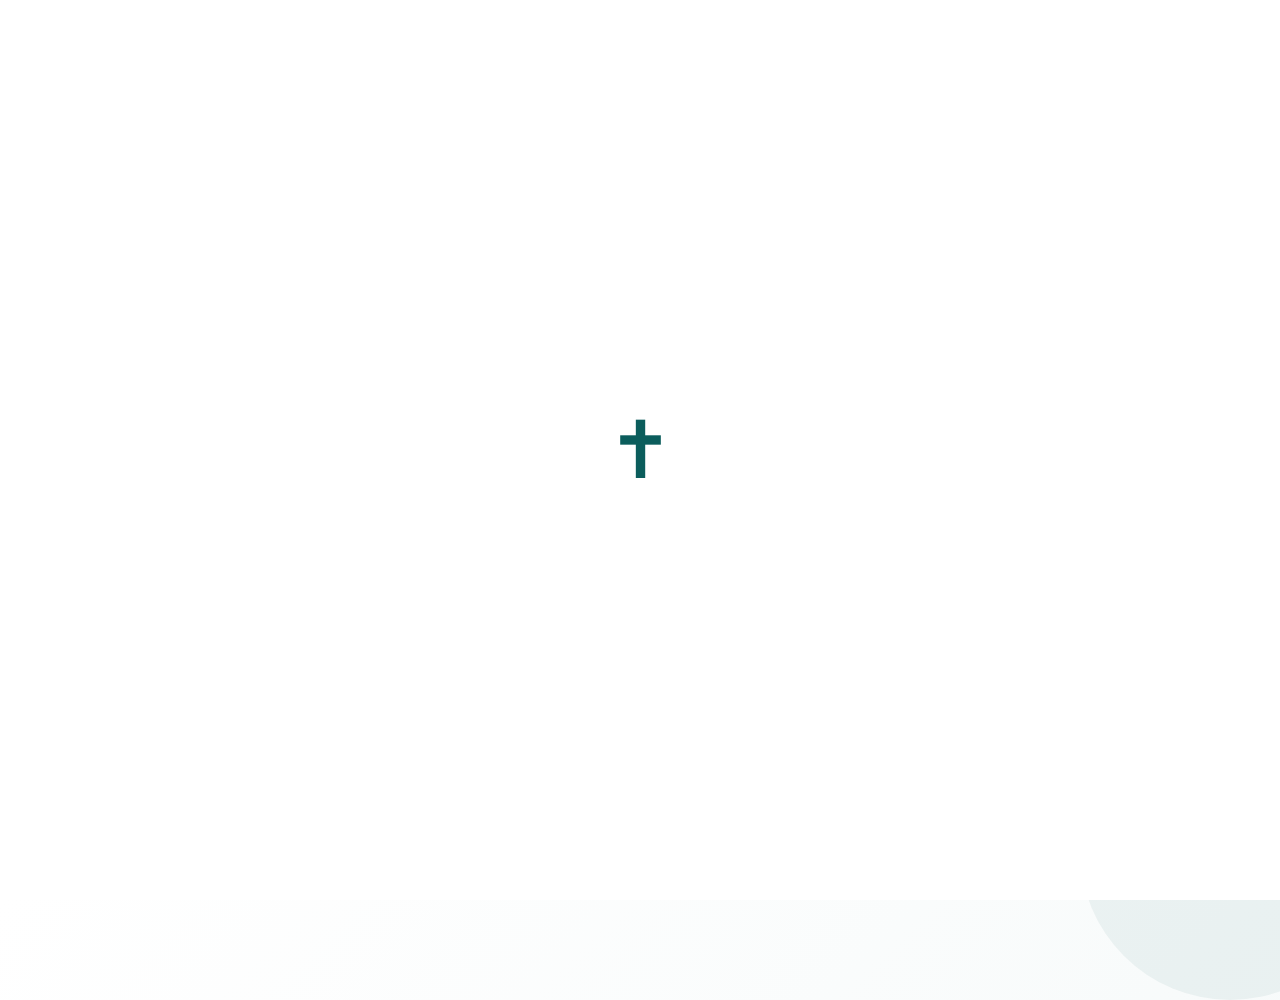
==== index.html @ b7aff6b6 "Create index.html" ====
<!DOCTYPE html>
<html lang="en">
<head>
<meta charset="UTF-8">
<meta name="viewport" content="width=device-width, initial-scale=1.0">

<title>Alpha Omega Ministries | Coming Soon</title>

<link href="https://fonts.googleapis.com/css2?family=Figtree:wght@300;400;500;600;700;800&display=swap" rel="stylesheet">

<style>

:root{
    --primary:#0b5d5c;
    --secondary:#12726f;
    --bg:#f8fafc;
    --text:#374151;
}

*{
    margin:0;
    padding:0;
    box-sizing:border-box;
}

body{
    font-family:'Figtree',sans-serif;
    background:linear-gradient(135deg,#ffffff,#f3f8f8);
    min-height:100vh;
    overflow:hidden;
}

/* PRELOADER */

#preloader{
    position:fixed;
    inset:0;
    background:white;
    display:flex;
    justify-content:center;
    align-items:center;
    z-index:99999;
    transition:opacity 1.2s ease, visibility 1.2s ease;
}

#preloader.fade-out{
    opacity:0;
    visibility:hidden;
}

.cross-loader{
    font-size:5rem;
    color:var(--primary);
    animation:glowPulse 2s ease-in-out infinite;
}

@keyframes glowPulse{

    0%{
        opacity:.4;
        transform:scale(.95);
    }

    50%{
        opacity:1;
        transform:scale(1.08);
        text-shadow:
        0 0 15px rgba(11,93,92,.3),
        0 0 30px rgba(11,93,92,.2),
        0 0 60px rgba(11,93,92,.15);
    }

    100%{
        opacity:.4;
        transform:scale(.95);
    }
}

/* BACKGROUND */

.bg-circle{
    position:absolute;
    border-radius:50%;
    background:rgba(11,93,92,.06);
    animation:float 10s ease-in-out infinite;
}

.circle1{
    width:350px;
    height:350px;
    top:-120px;
    left:-120px;
}

.circle2{
    width:300px;
    height:300px;
    bottom:-100px;
    right:-100px;
    animation-delay:2s;
}

@keyframes float{
    50%{
        transform:translateY(-25px);
    }
}

/* CONTENT */

.container{
    min-height:100vh;
    display:flex;
    justify-content:center;
    align-items:center;
    padding:30px;
}

.card{
    max-width:850px;
    width:100%;
    background:rgba(255,255,255,.85);
    backdrop-filter:blur(10px);
    border-radius:28px;
    padding:60px 40px;
    text-align:center;
    box-shadow:0 20px 60px rgba(0,0,0,.08);
    animation:fadeUp 1.4s ease;
}

.logo-symbol{
    font-size:4rem;
    color:var(--primary);
    margin-bottom:20px;
}

h1{
    color:var(--primary);
    font-size:3rem;
    font-weight:800;
    margin-bottom:12px;
}

.subtitle{
    font-size:1.25rem;
    color:#6b7280;
    margin-bottom:25px;
}

.message{
    color:var(--text);
    line-height:1.9;
    max-width:650px;
    margin:auto;
    margin-bottom:40px;
}

.quote-box{
    background:linear-gradient(135deg,var(--primary),var(--secondary));
    color:white;
    border-radius:20px;
    padding:28px;
}

.quote{
    font-size:1.15rem;
    font-style:italic;
    line-height:1.8;
}

.reference{
    display:block;
    margin-top:15px;
    font-weight:700;
    letter-spacing:.5px;
}

.footer{
    margin-top:30px;
    color:#6b7280;
    font-size:.95rem;
}

@keyframes fadeUp{
    from{
        opacity:0;
        transform:translateY(40px);
    }

    to{
        opacity:1;
        transform:translateY(0);
    }
}

@media(max-width:768px){

    h1{
        font-size:2.2rem;
    }

    .card{
        padding:40px 25px;
    }

    .quote{
        font-size:1rem;
    }

    .cross-loader{
        font-size:4rem;
    }
}

</style>
</head>

<body>

<div id="preloader">
    <div class="cross-loader">✝</div>
</div>

<div class="bg-circle circle1"></div>
<div class="bg-circle circle2"></div>

<div class="container">

    <div class="card">

        <div class="logo-symbol">Α Ω</div>

        <h1>Alpha Omega Ministries</h1>

        <div class="subtitle">
            Our Website Is Coming Soon
        </div>

        <p class="message">
            We are prayerfully preparing a new online experience.
            Soon you'll be able to access ministry resources,
            messages, events, and opportunities to grow together
            in faith and fellowship.
        </p>

        <div class="quote-box">

            <div class="quote">
                “I am the Alpha and the Omega,
                the Beginning and the End,
                the First and the Last.”
            </div>

            <span class="reference">
                Revelation 22:13
            </span>

        </div>

        <div class="footer">
            © Alpha Omega Ministries • All Rights Reserved
        </div>

    </div>

</div>

<script>

window.addEventListener("load", () => {

    const loader = document.getElementById("preloader");

    setTimeout(() => {

        loader.classList.add("fade-out");

        setTimeout(() => {
            loader.remove();
        },1200);

    },1800);

});

</script>

</body>
</html>
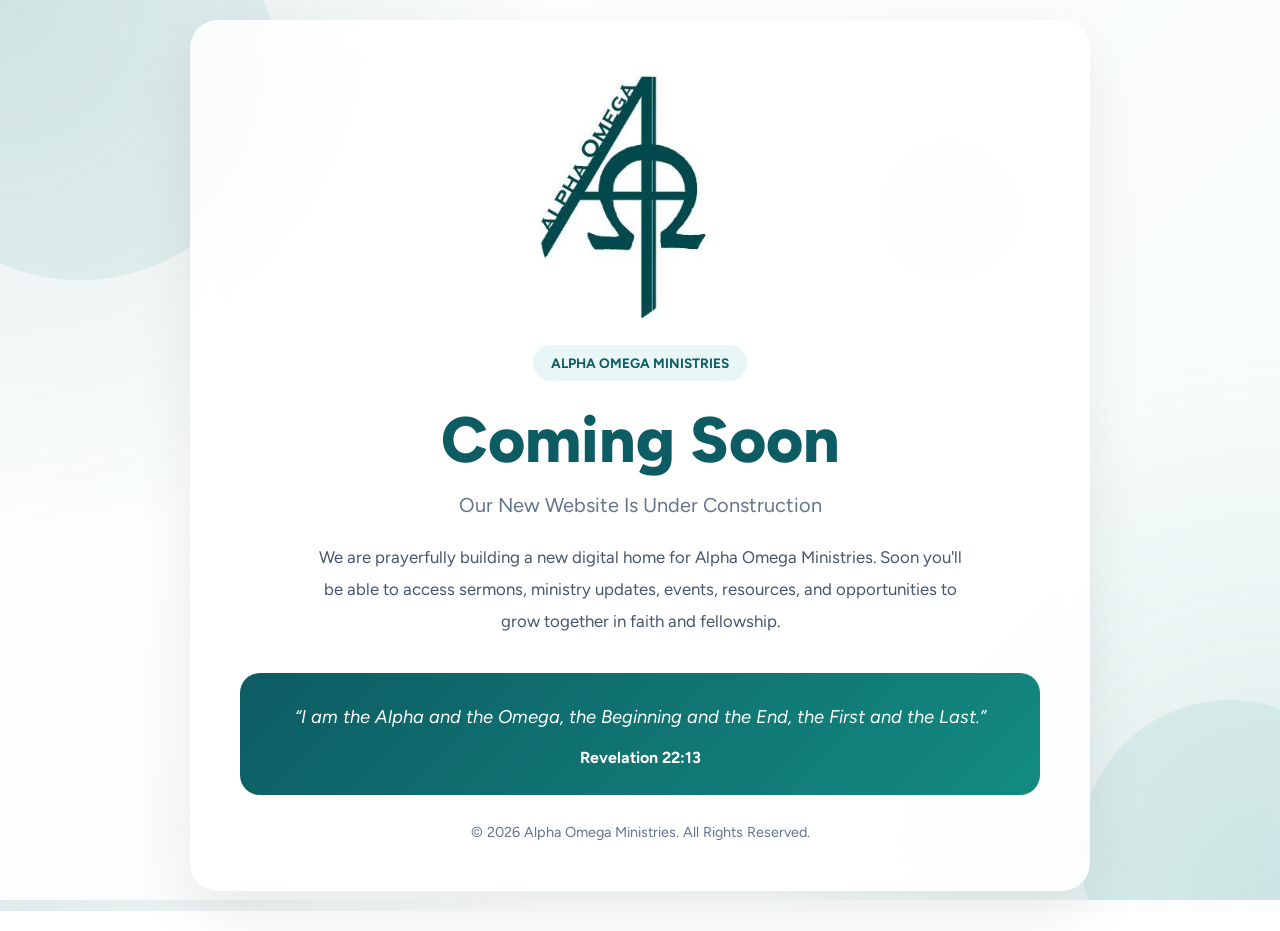
==== commit af8627b8: "Revise index.html for coming soon page Updated styling and content for the coming soon page, includi" ====
--- a/index.html
+++ b/index.html
@@ -1,289 +1,346 @@
 <!DOCTYPE html>
 <html lang="en">
 <head>
+
 <meta charset="UTF-8">
 <meta name="viewport" content="width=device-width, initial-scale=1.0">
 
 <title>Alpha Omega Ministries | Coming Soon</title>
 
+<!-- SEO -->
+<meta name="description" content="Alpha Omega Ministries - Our website is coming soon.">
+
+<!-- Open Graph -->
+<meta property="og:type" content="website">
+<meta property="og:title" content="Alpha Omega Ministries">
+<meta property="og:description" content="Our website is coming soon. Stay connected with Alpha Omega Ministries.">
+<meta property="og:url" content="YOUR_GITHUB_PAGES_URL">
+<meta property="og:image" content="YOUR_GITHUB_PAGES_URL/logo.jpg">
+
+<!-- Twitter / X -->
+<meta name="twitter:card" content="summary_large_image">
+<meta name="twitter:title" content="Alpha Omega Ministries">
+<meta name="twitter:description" content="Our website is coming soon.">
+<meta name="twitter:image" content="YOUR_GITHUB_PAGES_URL/logo.jpg">
+
+<meta name="theme-color" content="#0d5c63">
+
+<link rel="icon" href="logo.jpg">
+<link rel="apple-touch-icon" href="logo.jpg">
+
 <link href="https://fonts.googleapis.com/css2?family=Figtree:wght@300;400;500;600;700;800&display=swap" rel="stylesheet">
 
 <style>
 
+*{
+margin:0;
+padding:0;
+box-sizing:border-box;
+}
+
 :root{
-    --primary:#0b5d5c;
-    --secondary:#12726f;
-    --bg:#f8fafc;
-    --text:#374151;
-}
-
-*{
-    margin:0;
-    padding:0;
-    box-sizing:border-box;
-}
-
+--primary:#0d5c63;
+--secondary:#138b81;
+--text:#475569;
+}
+
+html,
 body{
-    font-family:'Figtree',sans-serif;
-    background:linear-gradient(135deg,#ffffff,#f3f8f8);
-    min-height:100vh;
-    overflow:hidden;
+height:100%;
+}
+
+body{
+font-family:'Figtree',sans-serif;
+overflow:hidden;
+background:
+radial-gradient(circle at top left,#0d5c6320,transparent 35%),
+radial-gradient(circle at bottom right,#138b8120,transparent 35%),
+linear-gradient(135deg,#ffffff,#f7fbfb);
 }
 
 /* PRELOADER */
 
 #preloader{
-    position:fixed;
-    inset:0;
-    background:white;
-    display:flex;
-    justify-content:center;
-    align-items:center;
-    z-index:99999;
-    transition:opacity 1.2s ease, visibility 1.2s ease;
-}
-
-#preloader.fade-out{
-    opacity:0;
-    visibility:hidden;
-}
-
-.cross-loader{
-    font-size:5rem;
-    color:var(--primary);
-    animation:glowPulse 2s ease-in-out infinite;
-}
-
-@keyframes glowPulse{
-
-    0%{
-        opacity:.4;
-        transform:scale(.95);
-    }
-
-    50%{
-        opacity:1;
-        transform:scale(1.08);
-        text-shadow:
-        0 0 15px rgba(11,93,92,.3),
-        0 0 30px rgba(11,93,92,.2),
-        0 0 60px rgba(11,93,92,.15);
-    }
-
-    100%{
-        opacity:.4;
-        transform:scale(.95);
-    }
+position:fixed;
+inset:0;
+background:#fff;
+display:flex;
+justify-content:center;
+align-items:center;
+z-index:99999;
+transition:all 1s ease;
+}
+
+#preloader.hide{
+opacity:0;
+visibility:hidden;
+}
+
+.loader{
+width:90px;
+height:90px;
+border-radius:50%;
+border:3px solid rgba(13,92,99,.12);
+border-top-color:var(--primary);
+animation:spin 1s linear infinite;
+position:relative;
+}
+
+.loader::after{
+content:"✝";
+position:absolute;
+inset:0;
+display:flex;
+align-items:center;
+justify-content:center;
+font-size:2rem;
+color:var(--primary);
+}
+
+@keyframes spin{
+to{
+transform:rotate(360deg);
+}
 }
 
 /* BACKGROUND */
 
-.bg-circle{
-    position:absolute;
-    border-radius:50%;
-    background:rgba(11,93,92,.06);
-    animation:float 10s ease-in-out infinite;
-}
-
-.circle1{
-    width:350px;
-    height:350px;
-    top:-120px;
-    left:-120px;
-}
-
-.circle2{
-    width:300px;
-    height:300px;
-    bottom:-100px;
-    right:-100px;
-    animation-delay:2s;
+.bg{
+position:fixed;
+inset:0;
+overflow:hidden;
+z-index:-1;
+}
+
+.circle{
+position:absolute;
+border-radius:50%;
+background:rgba(19,139,129,.08);
+animation:float 10s ease-in-out infinite;
+}
+
+.circle:nth-child(1){
+width:400px;
+height:400px;
+left:-120px;
+top:-120px;
+}
+
+.circle:nth-child(2){
+width:300px;
+height:300px;
+right:-100px;
+bottom:-100px;
+animation-delay:2s;
+}
+
+.circle:nth-child(3){
+width:150px;
+height:150px;
+top:15%;
+right:20%;
+animation-delay:4s;
 }
 
 @keyframes float{
-    50%{
-        transform:translateY(-25px);
-    }
-}
-
-/* CONTENT */
-
-.container{
-    min-height:100vh;
-    display:flex;
-    justify-content:center;
-    align-items:center;
-    padding:30px;
+50%{
+transform:translateY(-30px);
+}
+}
+
+/* MAIN */
+
+.wrapper{
+min-height:100vh;
+display:flex;
+justify-content:center;
+align-items:center;
+padding:20px;
 }
 
 .card{
-    max-width:850px;
-    width:100%;
-    background:rgba(255,255,255,.85);
-    backdrop-filter:blur(10px);
-    border-radius:28px;
-    padding:60px 40px;
-    text-align:center;
-    box-shadow:0 20px 60px rgba(0,0,0,.08);
-    animation:fadeUp 1.4s ease;
-}
-
-.logo-symbol{
-    font-size:4rem;
-    color:var(--primary);
-    margin-bottom:20px;
+width:100%;
+max-width:900px;
+background:rgba(255,255,255,.88);
+backdrop-filter:blur(15px);
+padding:50px;
+border-radius:28px;
+text-align:center;
+box-shadow:0 20px 60px rgba(0,0,0,.08);
+animation:fadeUp 1.3s ease;
+}
+
+.logo{
+width:min(250px,75vw);
+height:auto;
+display:block;
+margin:auto;
+margin-bottom:25px;
+}
+
+.badge{
+display:inline-block;
+padding:10px 18px;
+border-radius:999px;
+background:#e8f7f5;
+color:var(--primary);
+font-weight:700;
+font-size:.85rem;
+margin-bottom:20px;
 }
 
 h1{
-    color:var(--primary);
-    font-size:3rem;
-    font-weight:800;
-    margin-bottom:12px;
+font-size:clamp(2rem,6vw,4rem);
+font-weight:800;
+color:var(--primary);
+margin-bottom:15px;
 }
 
 .subtitle{
-    font-size:1.25rem;
-    color:#6b7280;
-    margin-bottom:25px;
+font-size:clamp(1rem,2vw,1.25rem);
+color:#64748b;
+margin-bottom:25px;
 }
 
 .message{
-    color:var(--text);
-    line-height:1.9;
-    max-width:650px;
-    margin:auto;
-    margin-bottom:40px;
+max-width:650px;
+margin:auto;
+line-height:1.9;
+color:var(--text);
+font-size:1.05rem;
 }
 
 .quote-box{
-    background:linear-gradient(135deg,var(--primary),var(--secondary));
-    color:white;
-    border-radius:20px;
-    padding:28px;
+margin-top:35px;
+padding:28px;
+border-radius:20px;
+background:linear-gradient(135deg,var(--primary),var(--secondary));
+color:white;
 }
 
 .quote{
-    font-size:1.15rem;
-    font-style:italic;
-    line-height:1.8;
+font-size:1.15rem;
+font-style:italic;
+line-height:1.8;
 }
 
 .reference{
-    display:block;
-    margin-top:15px;
-    font-weight:700;
-    letter-spacing:.5px;
+display:block;
+margin-top:14px;
+font-weight:700;
 }
 
 .footer{
-    margin-top:30px;
-    color:#6b7280;
-    font-size:.95rem;
+margin-top:28px;
+font-size:.9rem;
+color:#64748b;
 }
 
 @keyframes fadeUp{
-    from{
-        opacity:0;
-        transform:translateY(40px);
-    }
-
-    to{
-        opacity:1;
-        transform:translateY(0);
-    }
+from{
+opacity:0;
+transform:translateY(40px);
+}
+to{
+opacity:1;
+transform:translateY(0);
+}
 }
 
 @media(max-width:768px){
 
-    h1{
-        font-size:2.2rem;
-    }
-
-    .card{
-        padding:40px 25px;
-    }
-
-    .quote{
-        font-size:1rem;
-    }
-
-    .cross-loader{
-        font-size:4rem;
-    }
+body{
+overflow:auto;
+}
+
+.card{
+padding:35px 22px;
+}
+
+.message{
+font-size:.95rem;
+}
+
+.quote{
+font-size:1rem;
+}
+
 }
 
 </style>
 </head>
-
 <body>
 
 <div id="preloader">
-    <div class="cross-loader">✝</div>
-</div>
-
-<div class="bg-circle circle1"></div>
-<div class="bg-circle circle2"></div>
-
-<div class="container">
-
-    <div class="card">
-
-        <div class="logo-symbol">Α Ω</div>
-
-        <h1>Alpha Omega Ministries</h1>
-
-        <div class="subtitle">
-            Our Website Is Coming Soon
-        </div>
-
-        <p class="message">
-            We are prayerfully preparing a new online experience.
-            Soon you'll be able to access ministry resources,
-            messages, events, and opportunities to grow together
-            in faith and fellowship.
-        </p>
-
-        <div class="quote-box">
-
-            <div class="quote">
-                “I am the Alpha and the Omega,
-                the Beginning and the End,
-                the First and the Last.”
-            </div>
-
-            <span class="reference">
-                Revelation 22:13
-            </span>
-
-        </div>
-
-        <div class="footer">
-            © Alpha Omega Ministries • All Rights Reserved
-        </div>
-
-    </div>
+<div class="loader"></div>
+</div>
+
+<div class="bg">
+<div class="circle"></div>
+<div class="circle"></div>
+<div class="circle"></div>
+</div>
+
+<div class="wrapper">
+
+<div class="card">
+
+<img src="logo.jpg" alt="Alpha Omega Ministries" class="logo">
+
+<div class="badge">
+ALPHA OMEGA MINISTRIES
+</div>
+
+<h1>Coming Soon</h1>
+
+<div class="subtitle">
+Our New Website Is Under Construction
+</div>
+
+<p class="message">
+We are prayerfully building a new digital home for Alpha Omega Ministries.
+Soon you'll be able to access sermons, ministry updates, events, resources,
+and opportunities to grow together in faith and fellowship.
+</p>
+
+<div class="quote-box">
+
+<div class="quote">
+“I am the Alpha and the Omega,
+the Beginning and the End,
+the First and the Last.”
+</div>
+
+<span class="reference">
+Revelation 22:13
+</span>
+
+</div>
+
+<div class="footer">
+© 2026 Alpha Omega Ministries. All Rights Reserved.
+</div>
+
+</div>
 
 </div>
 
 <script>
 
-window.addEventListener("load", () => {
-
-    const loader = document.getElementById("preloader");
-
-    setTimeout(() => {
-
-        loader.classList.add("fade-out");
-
-        setTimeout(() => {
-            loader.remove();
-        },1200);
-
-    },1800);
+window.addEventListener('load',()=>{
+
+setTimeout(()=>{
+
+document
+.getElementById('preloader')
+.classList
+.add('hide');
+
+},1200);
 
 });
 
 </script>
 
 </body>
-</html>+</html>
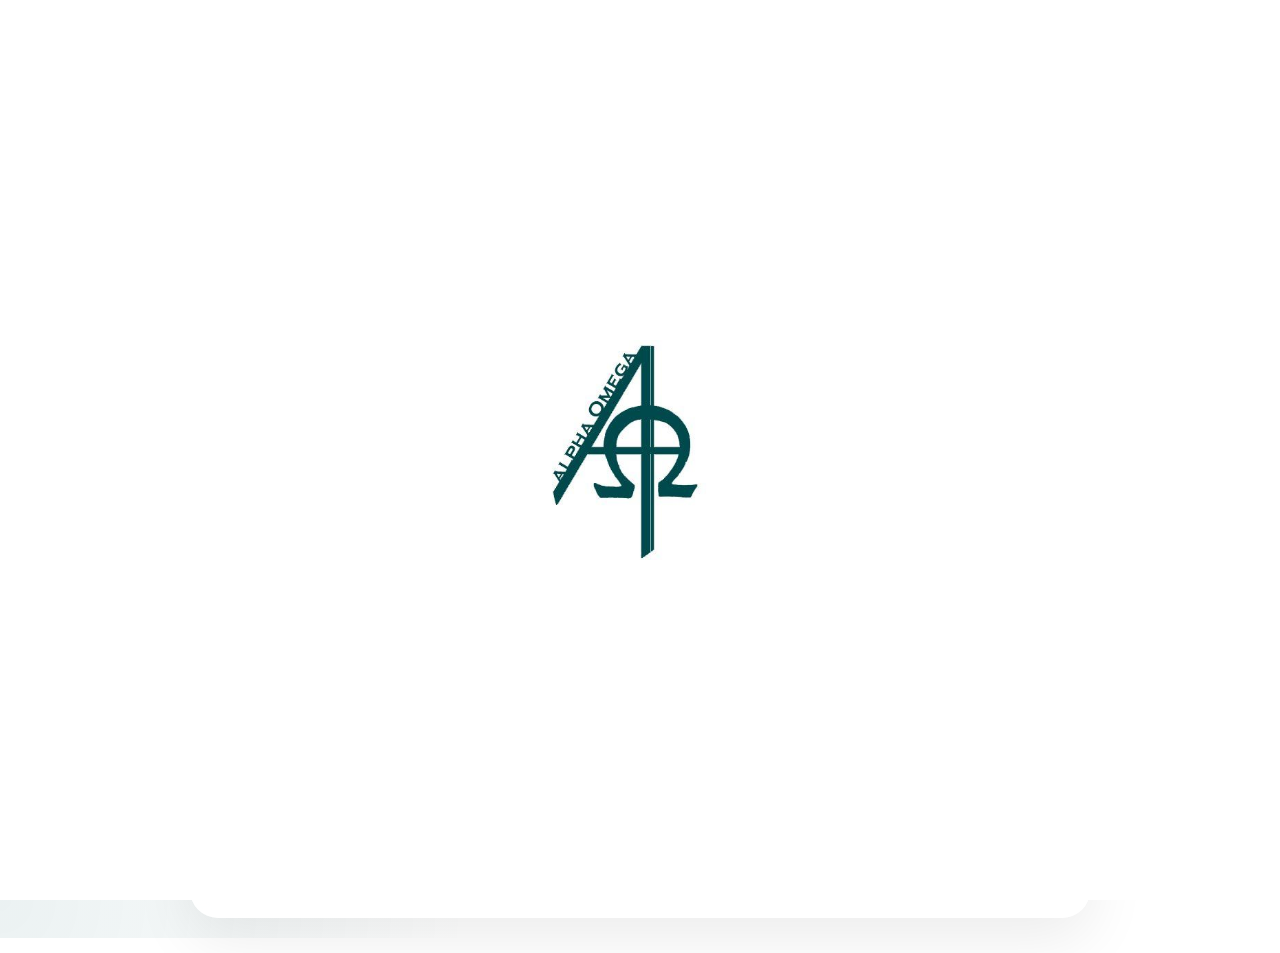
==== commit ae3ae386: "Update index.html" ====
--- a/index.html
+++ b/index.html
@@ -1,7 +1,6 @@
 <!DOCTYPE html>
 <html lang="en">
 <head>
-
 <meta charset="UTF-8">
 <meta name="viewport" content="width=device-width, initial-scale=1.0">
 
@@ -14,14 +13,14 @@
 <meta property="og:type" content="website">
 <meta property="og:title" content="Alpha Omega Ministries">
 <meta property="og:description" content="Our website is coming soon. Stay connected with Alpha Omega Ministries.">
-<meta property="og:url" content="YOUR_GITHUB_PAGES_URL">
-<meta property="og:image" content="YOUR_GITHUB_PAGES_URL/logo.jpg">
+<meta property="og:url" content="https://suryarajamandapalli.github.io/Alpha-Omega-Ministries/">
+<meta property="og:image" content="https://suryarajamandapalli.github.io/Alpha-Omega-Ministries/logo.jpg">
 
 <!-- Twitter / X -->
 <meta name="twitter:card" content="summary_large_image">
 <meta name="twitter:title" content="Alpha Omega Ministries">
 <meta name="twitter:description" content="Our website is coming soon.">
-<meta name="twitter:image" content="YOUR_GITHUB_PAGES_URL/logo.jpg">
+<meta name="twitter:image" content="https://suryarajamandapalli.github.io/Alpha-Omega-Ministries/logo.jpg">
 
 <meta name="theme-color" content="#0d5c63">
 
@@ -40,22 +39,22 @@
 
 :root{
 --primary:#0d5c63;
---secondary:#138b81;
+--secondary:#11877d;
 --text:#475569;
 }
 
-html,
-body{
+html{
 height:100%;
 }
 
 body{
 font-family:'Figtree',sans-serif;
-overflow:hidden;
+min-height:100vh;
 background:
-radial-gradient(circle at top left,#0d5c6320,transparent 35%),
-radial-gradient(circle at bottom right,#138b8120,transparent 35%),
-linear-gradient(135deg,#ffffff,#f7fbfb);
+radial-gradient(circle at top left,#0d5c6315,transparent 30%),
+radial-gradient(circle at bottom right,#11877d15,transparent 30%),
+#ffffff;
+color:var(--text);
 }
 
 /* PRELOADER */
@@ -63,47 +62,44 @@
 #preloader{
 position:fixed;
 inset:0;
-background:#fff;
+background:#ffffff;
 display:flex;
 justify-content:center;
 align-items:center;
 z-index:99999;
-transition:all 1s ease;
+transition:opacity 1s ease;
 }
 
 #preloader.hide{
 opacity:0;
-visibility:hidden;
-}
-
-.loader{
-width:90px;
-height:90px;
-border-radius:50%;
-border:3px solid rgba(13,92,99,.12);
-border-top-color:var(--primary);
-animation:spin 1s linear infinite;
-position:relative;
-}
-
-.loader::after{
-content:"✝";
-position:absolute;
-inset:0;
-display:flex;
-align-items:center;
-justify-content:center;
-font-size:2rem;
-color:var(--primary);
-}
-
-@keyframes spin{
-to{
-transform:rotate(360deg);
-}
-}
-
-/* BACKGROUND */
+pointer-events:none;
+}
+
+.preloader-logo{
+width:min(220px,60vw);
+animation:logoFade 2s ease-in-out infinite;
+}
+
+@keyframes logoFade{
+
+0%{
+opacity:0;
+transform:scale(.96);
+}
+
+50%{
+opacity:1;
+transform:scale(1);
+}
+
+100%{
+opacity:0;
+transform:scale(1.04);
+}
+
+}
+
+/* BACKGROUND FLOATS */
 
 .bg{
 position:fixed;
@@ -115,89 +111,81 @@
 .circle{
 position:absolute;
 border-radius:50%;
-background:rgba(19,139,129,.08);
+background:rgba(17,135,125,.06);
 animation:float 10s ease-in-out infinite;
 }
 
 .circle:nth-child(1){
-width:400px;
-height:400px;
-left:-120px;
-top:-120px;
+width:350px;
+height:350px;
+left:-100px;
+top:-100px;
 }
 
 .circle:nth-child(2){
-width:300px;
-height:300px;
-right:-100px;
-bottom:-100px;
-animation-delay:2s;
-}
-
-.circle:nth-child(3){
-width:150px;
-height:150px;
-top:15%;
-right:20%;
-animation-delay:4s;
+width:280px;
+height:280px;
+right:-80px;
+bottom:-80px;
+animation-delay:3s;
 }
 
 @keyframes float{
+
 50%{
-transform:translateY(-30px);
-}
-}
-
-/* MAIN */
+transform:translateY(-25px);
+}
+
+}
+
+/* CONTENT */
 
 .wrapper{
 min-height:100vh;
 display:flex;
+align-items:center;
 justify-content:center;
-align-items:center;
 padding:20px;
 }
 
 .card{
 width:100%;
 max-width:900px;
-background:rgba(255,255,255,.88);
-backdrop-filter:blur(15px);
-padding:50px;
+background:rgba(255,255,255,.92);
+backdrop-filter:blur(10px);
 border-radius:28px;
+padding:60px 40px;
 text-align:center;
 box-shadow:0 20px 60px rgba(0,0,0,.08);
-animation:fadeUp 1.3s ease;
+animation:fadeUp 1s ease;
 }
 
 .logo{
-width:min(250px,75vw);
+width:min(280px,75vw);
 height:auto;
-display:block;
-margin:auto;
 margin-bottom:25px;
 }
 
 .badge{
 display:inline-block;
 padding:10px 18px;
+background:#ecf9f7;
 border-radius:999px;
-background:#e8f7f5;
-color:var(--primary);
 font-weight:700;
 font-size:.85rem;
+color:var(--primary);
 margin-bottom:20px;
 }
 
 h1{
-font-size:clamp(2rem,6vw,4rem);
+font-size:clamp(2.2rem,6vw,4rem);
 font-weight:800;
 color:var(--primary);
-margin-bottom:15px;
+margin-bottom:12px;
 }
 
 .subtitle{
-font-size:clamp(1rem,2vw,1.25rem);
+font-size:clamp(1rem,2vw,1.2rem);
 color:#64748b;
 margin-bottom:25px;
 }
@@ -206,13 +194,12 @@
 max-width:650px;
 margin:auto;
 line-height:1.9;
-color:var(--text);
 font-size:1.05rem;
 }
 
 .quote-box{
 margin-top:35px;
-padding:28px;
+padding:30px;
 border-radius:20px;
 background:linear-gradient(135deg,var(--primary),var(--secondary));
 color:white;
@@ -220,8 +207,8 @@
 
 .quote{
 font-size:1.15rem;
+line-height:1.8;
 font-style:italic;
-line-height:1.8;
 }
 
 .reference{
@@ -237,24 +224,24 @@
 }
 
 @keyframes fadeUp{
+
 from{
 opacity:0;
-transform:translateY(40px);
-}
+transform:translateY(35px);
+}
+
 to{
 opacity:1;
 transform:translateY(0);
 }
-}
-
-@media(max-width:768px){
-
-body{
-overflow:auto;
-}
+
+}
+
+@media (max-width:768px){
 
 .card{
 padding:35px 22px;
+border-radius:22px;
 }
 
 .message{
@@ -271,21 +258,23 @@
 </head>
 <body>
 
+<!-- PRELOADER -->
 <div id="preloader">
-<div class="loader"></div>
-</div>
-
+<img src="logo.jpg" alt="Alpha Omega Ministries" class="preloader-logo">
+</div>
+
+<!-- BACKGROUND -->
 <div class="bg">
 <div class="circle"></div>
 <div class="circle"></div>
-<div class="circle"></div>
-</div>
-
+</div>
+
+<!-- MAIN -->
 <div class="wrapper">
 
 <div class="card">
 
-<img src="logo.jpg" alt="Alpha Omega Ministries" class="logo">
+<img src="logo.jpg" alt="Alpha Omega Ministries Logo" class="logo">
 
 <div class="badge">
 ALPHA OMEGA MINISTRIES
@@ -298,16 +287,16 @@
 </div>
 
 <p class="message">
-We are prayerfully building a new digital home for Alpha Omega Ministries.
-Soon you'll be able to access sermons, ministry updates, events, resources,
-and opportunities to grow together in faith and fellowship.
+We are prayerfully preparing a beautiful online experience.
+Soon you'll be able to access sermons, ministry resources,
+events, updates, and opportunities to grow together in faith
+and fellowship.
 </p>
 
 <div class="quote-box">
 
 <div class="quote">
-“I am the Alpha and the Omega,
-the Beginning and the End,
+“I am the Alpha and the Omega, the Beginning and the End,
 the First and the Last.”
 </div>
 
@@ -327,16 +316,19 @@
 
 <script>
 
-window.addEventListener('load',()=>{
+window.addEventListener("load",()=>{
+
+const loader=document.getElementById("preloader");
 
 setTimeout(()=>{
 
-document
-.getElementById('preloader')
-.classList
-.add('hide');
-
-},1200);
+loader.classList.add("hide");
+
+setTimeout(()=>{
+loader.remove();
+},1000);
+
+},1500);
 
 });
 
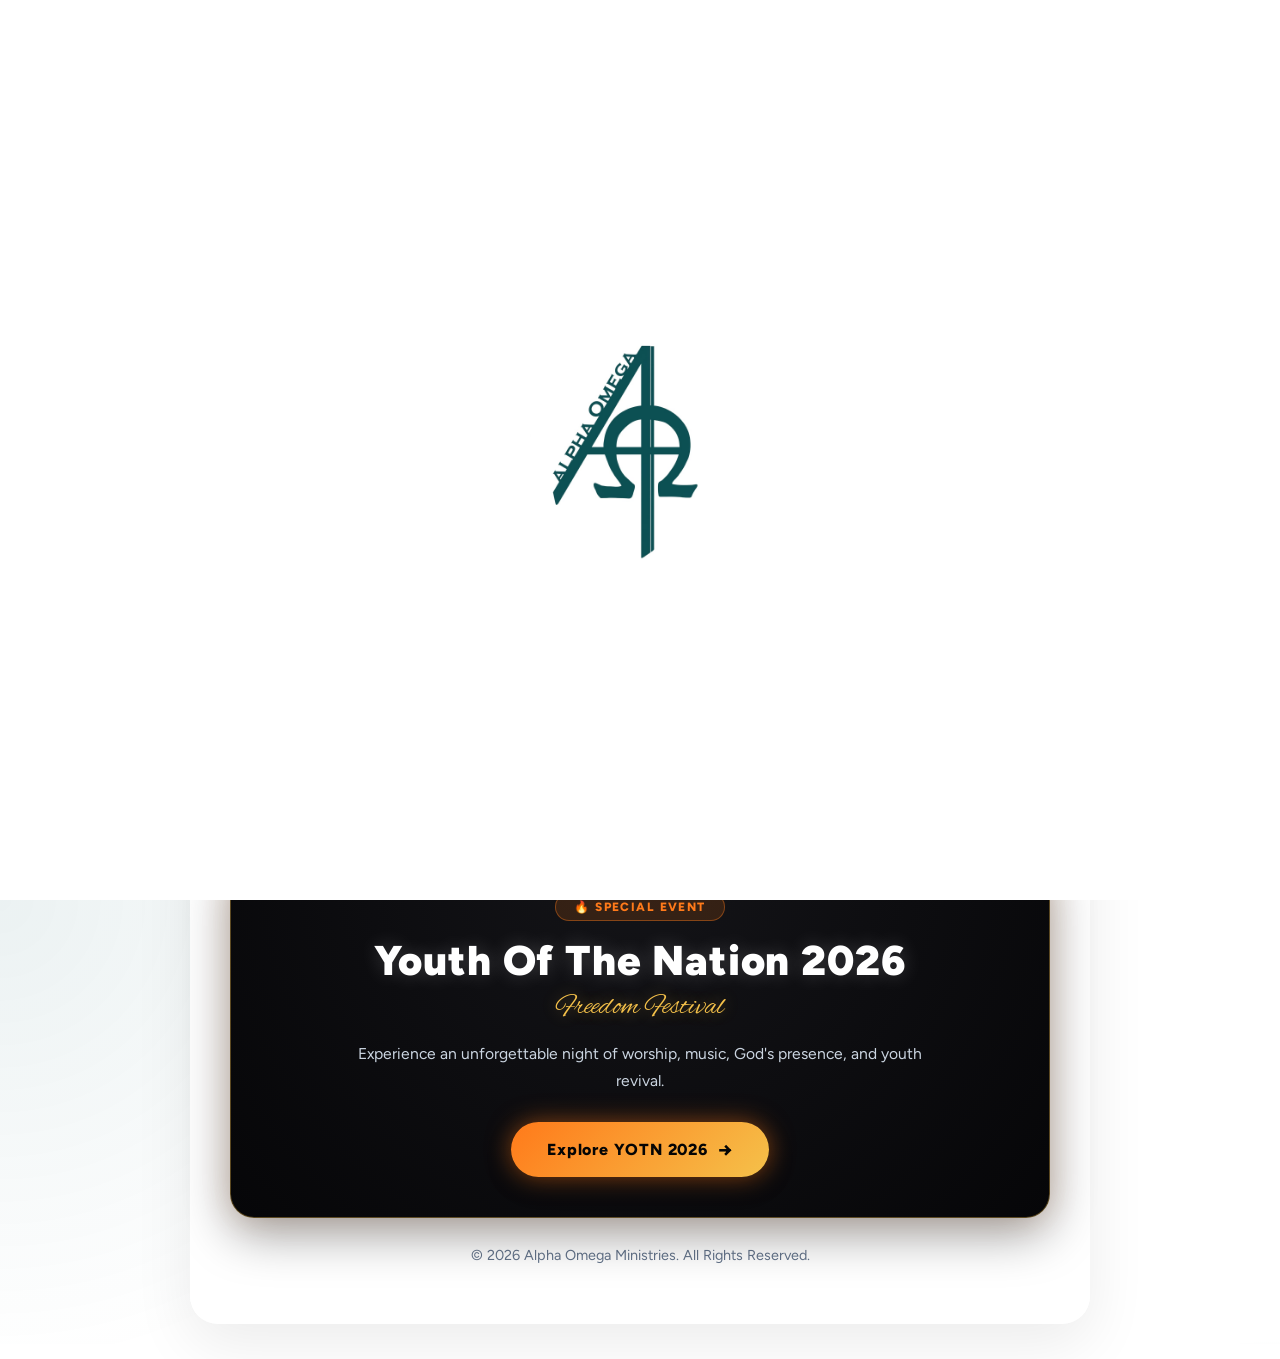
==== commit bcdc8e63: "Add Youth Of The Nation 2026 microsite under /YOTN2026 and homepage event CTA" ====
--- a/index.html
+++ b/index.html
@@ -7,19 +7,19 @@
 <title>Alpha Omega Ministries | Coming Soon</title>
 
 <!-- SEO -->
-<meta name="description" content="Alpha Omega Ministries - Our website is coming soon.">
+<meta name="description" content="Alpha Omega Ministries - Our website is coming soon. Experience Youth Of The Nation 2026 Freedom Festival.">
 
 <!-- Open Graph -->
 <meta property="og:type" content="website">
 <meta property="og:title" content="Alpha Omega Ministries">
-<meta property="og:description" content="Our website is coming soon. Stay connected with Alpha Omega Ministries.">
+<meta property="og:description" content="Our website is coming soon. Stay connected with Alpha Omega Ministries and join Youth Of The Nation 2026.">
 <meta property="og:url" content="https://suryarajamandapalli.github.io/Alpha-Omega-Ministries/">
 <meta property="og:image" content="https://suryarajamandapalli.github.io/Alpha-Omega-Ministries/logo.jpg">
 
 <!-- Twitter / X -->
 <meta name="twitter:card" content="summary_large_image">
 <meta name="twitter:title" content="Alpha Omega Ministries">
-<meta name="twitter:description" content="Our website is coming soon.">
+<meta name="twitter:description" content="Our website is coming soon. Join Youth Of The Nation 2026 Freedom Festival.">
 <meta name="twitter:image" content="https://suryarajamandapalli.github.io/Alpha-Omega-Ministries/logo.jpg">
 
 <meta name="theme-color" content="#0d5c63">
@@ -27,7 +27,7 @@
 <link rel="icon" href="logo.jpg">
 <link rel="apple-touch-icon" href="logo.jpg">
 
-<link href="https://fonts.googleapis.com/css2?family=Figtree:wght@300;400;500;600;700;800&display=swap" rel="stylesheet">
+<link href="https://fonts.googleapis.com/css2?family=Alex+Brush&family=Figtree:wght@300;400;500;600;700;800&display=swap" rel="stylesheet">
 
 <style>
 
@@ -217,6 +217,106 @@
 font-weight:700;
 }
 
+/* YOTN 2026 SPECIAL EVENT CTA STYLES */
+
+.yotn-event-box {
+  margin-top: 40px;
+  padding: 40px 28px;
+  border-radius: 24px;
+  background: radial-gradient(circle at top, #141418 0%, #060608 100%);
+  border: 1px solid rgba(245, 193, 74, 0.35);
+  box-shadow: 0 15px 50px rgba(0,0,0,0.4), 0 0 30px rgba(255, 122, 26, 0.15);
+  position: relative;
+  overflow: hidden;
+  text-align: center;
+  transition: transform 0.4s ease, box-shadow 0.4s ease;
+}
+
+.yotn-event-box:hover {
+  transform: translateY(-4px);
+  box-shadow: 0 22px 60px rgba(0,0,0,0.5), 0 0 40px rgba(255, 122, 26, 0.25);
+}
+
+.yotn-fire-badge {
+  display: inline-flex;
+  align-items: center;
+  gap: 6px;
+  padding: 6px 18px;
+  background: rgba(255, 122, 26, 0.15);
+  border: 1px solid rgba(255, 122, 26, 0.4);
+  border-radius: 999px;
+  font-size: 0.75rem;
+  font-weight: 800;
+  letter-spacing: 0.12em;
+  color: #ff7a1a;
+  text-transform: uppercase;
+  margin-bottom: 14px;
+}
+
+.yotn-title {
+  font-size: clamp(1.8rem, 4vw, 2.6rem);
+  font-weight: 900;
+  color: #ffffff;
+  margin-bottom: 4px;
+  letter-spacing: 0.02em;
+  text-shadow: 0 0 20px rgba(255,255,255,0.2);
+}
+
+.yotn-subtitle {
+  font-size: clamp(1.4rem, 3vw, 1.8rem);
+  font-family: 'Alex Brush', cursive, sans-serif;
+  color: #f5c14a;
+  margin-bottom: 16px;
+  text-shadow: 0 0 15px rgba(245, 193, 74, 0.4);
+}
+
+.yotn-desc {
+  font-size: 0.98rem;
+  color: #cbd5e1;
+  max-width: 580px;
+  margin: 0 auto 28px;
+  line-height: 1.7;
+}
+
+.yotn-btn {
+  display: inline-flex;
+  align-items: center;
+  justify-content: center;
+  gap: 10px;
+  padding: 16px 36px;
+  border-radius: 999px;
+  background: linear-gradient(135deg, #ff7a1a 0%, #f5c14a 100%);
+  color: #050505;
+  font-weight: 800;
+  font-size: 1rem;
+  text-decoration: none;
+  letter-spacing: 0.05em;
+  box-shadow: 0 0 25px rgba(255, 122, 26, 0.5), 0 8px 25px rgba(0,0,0,0.3);
+  transition: all 0.35s cubic-bezier(0.16, 1, 0.3, 1);
+  position: relative;
+  animation: pulseGlow 3s infinite ease-in-out;
+}
+
+.yotn-btn:hover {
+  transform: scale(1.05) translateY(-2px);
+  box-shadow: 0 0 40px rgba(255, 122, 26, 0.8), 0 12px 30px rgba(0,0,0,0.4);
+}
+
+.yotn-btn .yotn-arrow {
+  display: inline-block;
+  font-size: 1.2rem;
+  transition: transform 0.3s ease;
+}
+
+.yotn-btn:hover .yotn-arrow {
+  transform: translateX(6px);
+}
+
+@keyframes pulseGlow {
+  0%, 100% { box-shadow: 0 0 20px rgba(255, 122, 26, 0.4); }
+  50% { box-shadow: 0 0 35px rgba(255, 122, 26, 0.7), 0 0 15px rgba(245, 193, 74, 0.5); }
+}
+
 .footer{
 margin-top:28px;
 font-size:.9rem;
@@ -250,6 +350,10 @@
 
 .quote{
 font-size:1rem;
+}
+
+.yotn-event-box {
+padding: 28px 18px;
 }
 
 }
@@ -306,6 +410,20 @@
 
 </div>
 
+<!-- SPECIAL EVENT CONCERT ANNOUNCEMENT CTA SECTION -->
+<div class="yotn-event-box">
+  <div class="yotn-fire-badge">🔥 SPECIAL EVENT</div>
+  <h2 class="yotn-title">Youth Of The Nation 2026</h2>
+  <div class="yotn-subtitle">Freedom Festival</div>
+  <p class="yotn-desc">
+    Experience an unforgettable night of worship, music, God's presence, and youth revival.
+  </p>
+  <a href="./YOTN2026" class="yotn-btn">
+    <span>Explore YOTN 2026</span>
+    <span class="yotn-arrow">→</span>
+  </a>
+</div>
+
 <div class="footer">
 © 2026 Alpha Omega Ministries. All Rights Reserved.
 </div>
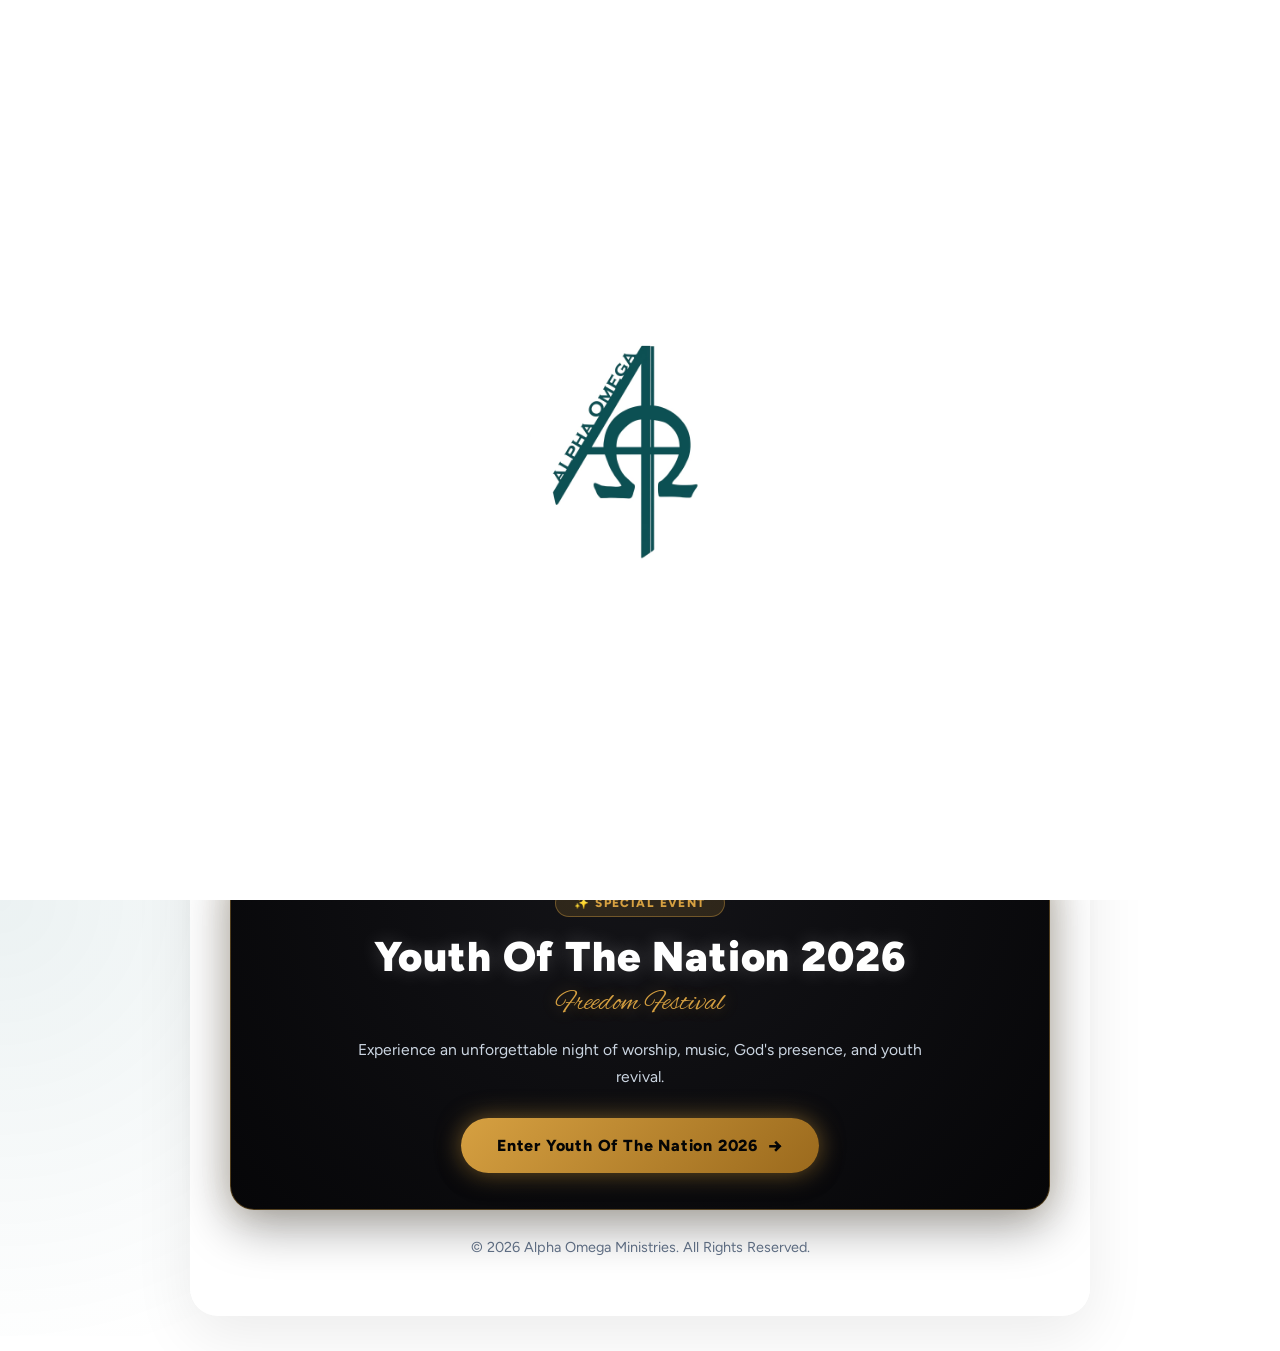
==== commit 922d633c: "Complete reconstruction of YOTN2026 festival microsite and dedicated sub-routes" ====
--- a/index.html
+++ b/index.html
@@ -221,11 +221,11 @@
 
 .yotn-event-box {
   margin-top: 40px;
-  padding: 40px 28px;
+  padding: 36px 28px;
   border-radius: 24px;
   background: radial-gradient(circle at top, #141418 0%, #060608 100%);
-  border: 1px solid rgba(245, 193, 74, 0.35);
-  box-shadow: 0 15px 50px rgba(0,0,0,0.4), 0 0 30px rgba(255, 122, 26, 0.15);
+  border: 1px solid rgba(214, 160, 65, 0.35);
+  box-shadow: 0 15px 50px rgba(0,0,0,0.4), 0 0 30px rgba(214, 160, 65, 0.15);
   position: relative;
   overflow: hidden;
   text-align: center;
@@ -234,7 +234,7 @@
 
 .yotn-event-box:hover {
   transform: translateY(-4px);
-  box-shadow: 0 22px 60px rgba(0,0,0,0.5), 0 0 40px rgba(255, 122, 26, 0.25);
+  box-shadow: 0 22px 60px rgba(0,0,0,0.5), 0 0 40px rgba(214, 160, 65, 0.25);
 }
 
 .yotn-fire-badge {
@@ -242,13 +242,13 @@
   align-items: center;
   gap: 6px;
   padding: 6px 18px;
-  background: rgba(255, 122, 26, 0.15);
-  border: 1px solid rgba(255, 122, 26, 0.4);
+  background: rgba(214, 160, 65, 0.15);
+  border: 1px solid rgba(214, 160, 65, 0.4);
   border-radius: 999px;
   font-size: 0.75rem;
   font-weight: 800;
   letter-spacing: 0.12em;
-  color: #ff7a1a;
+  color: #D6A041;
   text-transform: uppercase;
   margin-bottom: 14px;
 }
@@ -265,9 +265,9 @@
 .yotn-subtitle {
   font-size: clamp(1.4rem, 3vw, 1.8rem);
   font-family: 'Alex Brush', cursive, sans-serif;
-  color: #f5c14a;
+  color: #D6A041;
   margin-bottom: 16px;
-  text-shadow: 0 0 15px rgba(245, 193, 74, 0.4);
+  text-shadow: 0 0 15px rgba(214, 160, 65, 0.4);
 }
 
 .yotn-desc {
@@ -285,21 +285,20 @@
   gap: 10px;
   padding: 16px 36px;
   border-radius: 999px;
-  background: linear-gradient(135deg, #ff7a1a 0%, #f5c14a 100%);
+  background: linear-gradient(135deg, #D6A041 0%, #9B6A1D 100%);
   color: #050505;
   font-weight: 800;
   font-size: 1rem;
   text-decoration: none;
   letter-spacing: 0.05em;
-  box-shadow: 0 0 25px rgba(255, 122, 26, 0.5), 0 8px 25px rgba(0,0,0,0.3);
+  box-shadow: 0 0 25px rgba(214, 160, 65, 0.5), 0 8px 25px rgba(0,0,0,0.3);
   transition: all 0.35s cubic-bezier(0.16, 1, 0.3, 1);
   position: relative;
-  animation: pulseGlow 3s infinite ease-in-out;
 }
 
 .yotn-btn:hover {
   transform: scale(1.05) translateY(-2px);
-  box-shadow: 0 0 40px rgba(255, 122, 26, 0.8), 0 12px 30px rgba(0,0,0,0.4);
+  box-shadow: 0 0 40px rgba(214, 160, 65, 0.8), 0 12px 30px rgba(0,0,0,0.4);
 }
 
 .yotn-btn .yotn-arrow {
@@ -310,11 +309,6 @@
 
 .yotn-btn:hover .yotn-arrow {
   transform: translateX(6px);
-}
-
-@keyframes pulseGlow {
-  0%, 100% { box-shadow: 0 0 20px rgba(255, 122, 26, 0.4); }
-  50% { box-shadow: 0 0 35px rgba(255, 122, 26, 0.7), 0 0 15px rgba(245, 193, 74, 0.5); }
 }
 
 .footer{
@@ -412,14 +406,14 @@
 
 <!-- SPECIAL EVENT CONCERT ANNOUNCEMENT CTA SECTION -->
 <div class="yotn-event-box">
-  <div class="yotn-fire-badge">🔥 SPECIAL EVENT</div>
+  <div class="yotn-fire-badge">✨ SPECIAL EVENT</div>
   <h2 class="yotn-title">Youth Of The Nation 2026</h2>
   <div class="yotn-subtitle">Freedom Festival</div>
   <p class="yotn-desc">
     Experience an unforgettable night of worship, music, God's presence, and youth revival.
   </p>
   <a href="./YOTN2026" class="yotn-btn">
-    <span>Explore YOTN 2026</span>
+    <span>Enter Youth Of The Nation 2026</span>
     <span class="yotn-arrow">→</span>
   </a>
 </div>
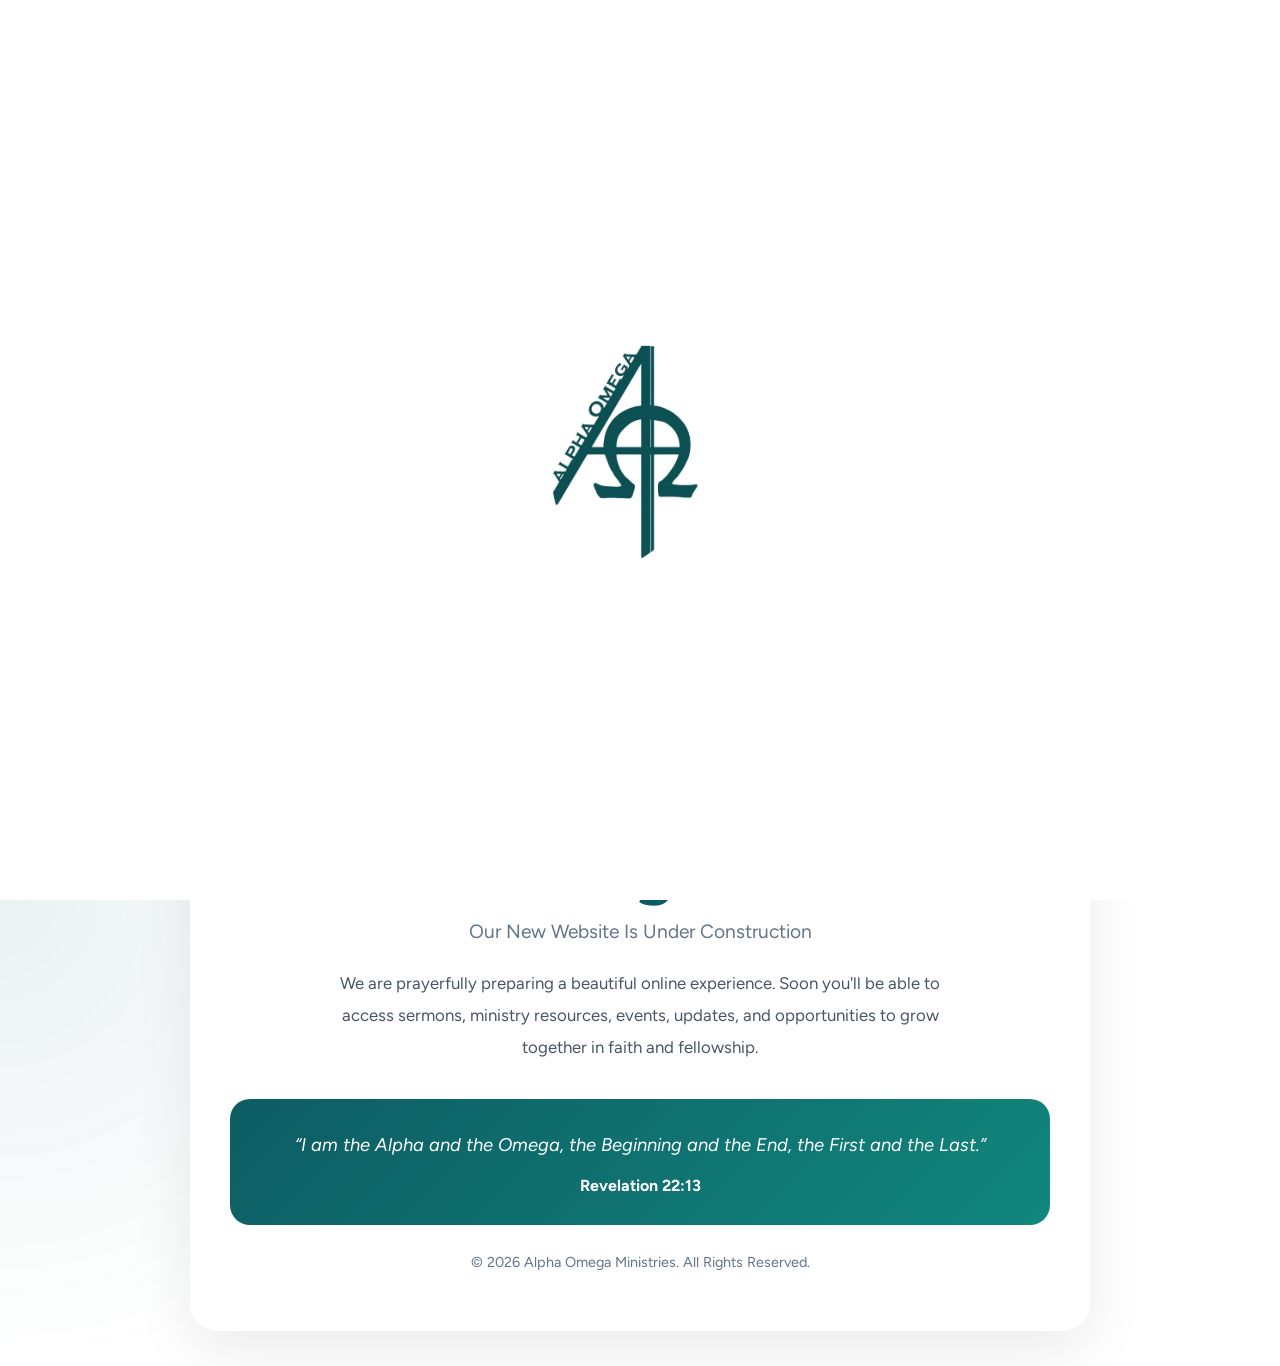
==== commit 847698d4: "Build real-time Supabase live polling system, real registration system, updated hero buttons, cinema" ====
--- a/index.html
+++ b/index.html
@@ -220,7 +220,7 @@
 /* YOTN 2026 SPECIAL EVENT CTA STYLES */
 
 .yotn-event-box {
-  margin-top: 40px;
+  margin: 10px auto 45px;
   padding: 36px 28px;
   border-radius: 24px;
   background: radial-gradient(circle at top, #141418 0%, #060608 100%);
@@ -378,32 +378,6 @@
 ALPHA OMEGA MINISTRIES
 </div>
 
-<h1>Coming Soon</h1>
-
-<div class="subtitle">
-Our New Website Is Under Construction
-</div>
-
-<p class="message">
-We are prayerfully preparing a beautiful online experience.
-Soon you'll be able to access sermons, ministry resources,
-events, updates, and opportunities to grow together in faith
-and fellowship.
-</p>
-
-<div class="quote-box">
-
-<div class="quote">
-“I am the Alpha and the Omega, the Beginning and the End,
-the First and the Last.”
-</div>
-
-<span class="reference">
-Revelation 22:13
-</span>
-
-</div>
-
 <!-- SPECIAL EVENT CONCERT ANNOUNCEMENT CTA SECTION -->
 <div class="yotn-event-box">
   <div class="yotn-fire-badge">✨ SPECIAL EVENT</div>
@@ -418,6 +392,32 @@
   </a>
 </div>
 
+<h1>Coming Soon</h1>
+
+<div class="subtitle">
+Our New Website Is Under Construction
+</div>
+
+<p class="message">
+We are prayerfully preparing a beautiful online experience.
+Soon you'll be able to access sermons, ministry resources,
+events, updates, and opportunities to grow together in faith
+and fellowship.
+</p>
+
+<div class="quote-box">
+
+<div class="quote">
+“I am the Alpha and the Omega, the Beginning and the End,
+the First and the Last.”
+</div>
+
+<span class="reference">
+Revelation 22:13
+</span>
+
+</div>
+
 <div class="footer">
 © 2026 Alpha Omega Ministries. All Rights Reserved.
 </div>
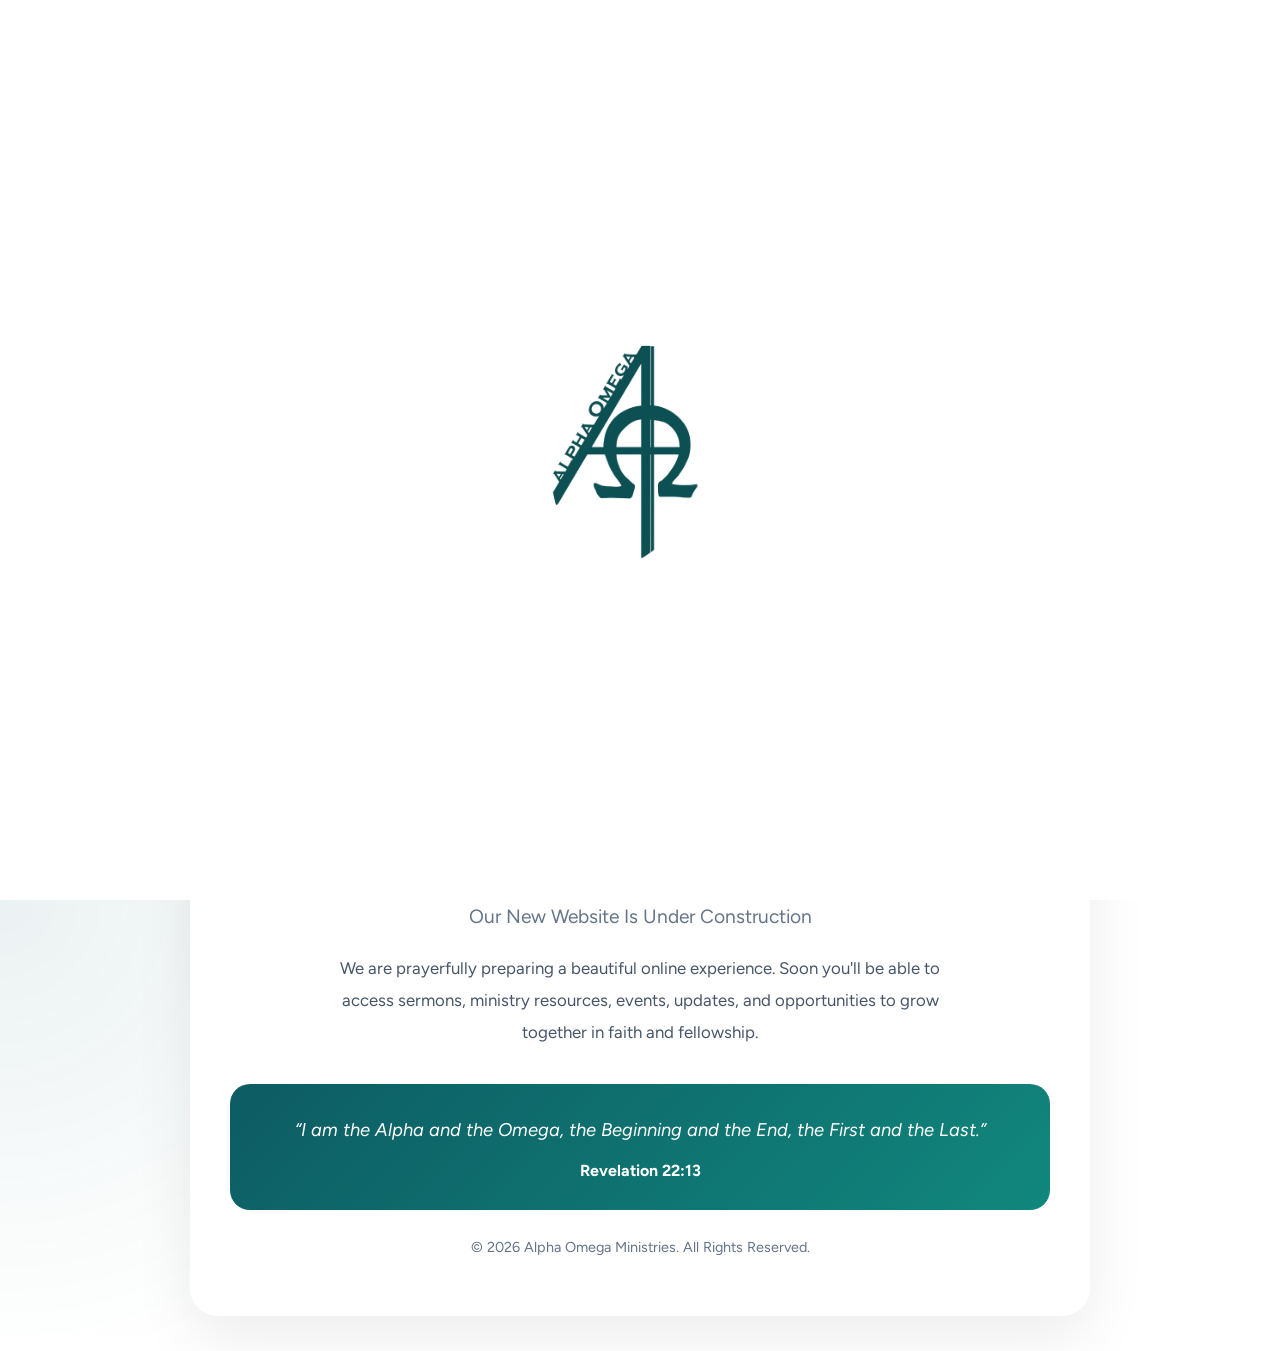
==== commit eec8bd01: "Position Youth Of The Nation 2026 tile at the very top of home page above logo" ====
--- a/index.html
+++ b/index.html
@@ -220,7 +220,7 @@
 /* YOTN 2026 SPECIAL EVENT CTA STYLES */
 
 .yotn-event-box {
-  margin: 10px auto 45px;
+  margin: 0 auto 40px;
   padding: 36px 28px;
   border-radius: 24px;
   background: radial-gradient(circle at top, #141418 0%, #060608 100%);
@@ -372,12 +372,6 @@
 
 <div class="card">
 
-<img src="logo.jpg" alt="Alpha Omega Ministries Logo" class="logo">
-
-<div class="badge">
-ALPHA OMEGA MINISTRIES
-</div>
-
 <!-- SPECIAL EVENT CONCERT ANNOUNCEMENT CTA SECTION -->
 <div class="yotn-event-box">
   <div class="yotn-fire-badge">✨ SPECIAL EVENT</div>
@@ -392,6 +386,12 @@
   </a>
 </div>
 
+<img src="logo.jpg" alt="Alpha Omega Ministries Logo" class="logo">
+
+<div class="badge">
+ALPHA OMEGA MINISTRIES
+</div>
+
 <h1>Coming Soon</h1>
 
 <div class="subtitle">
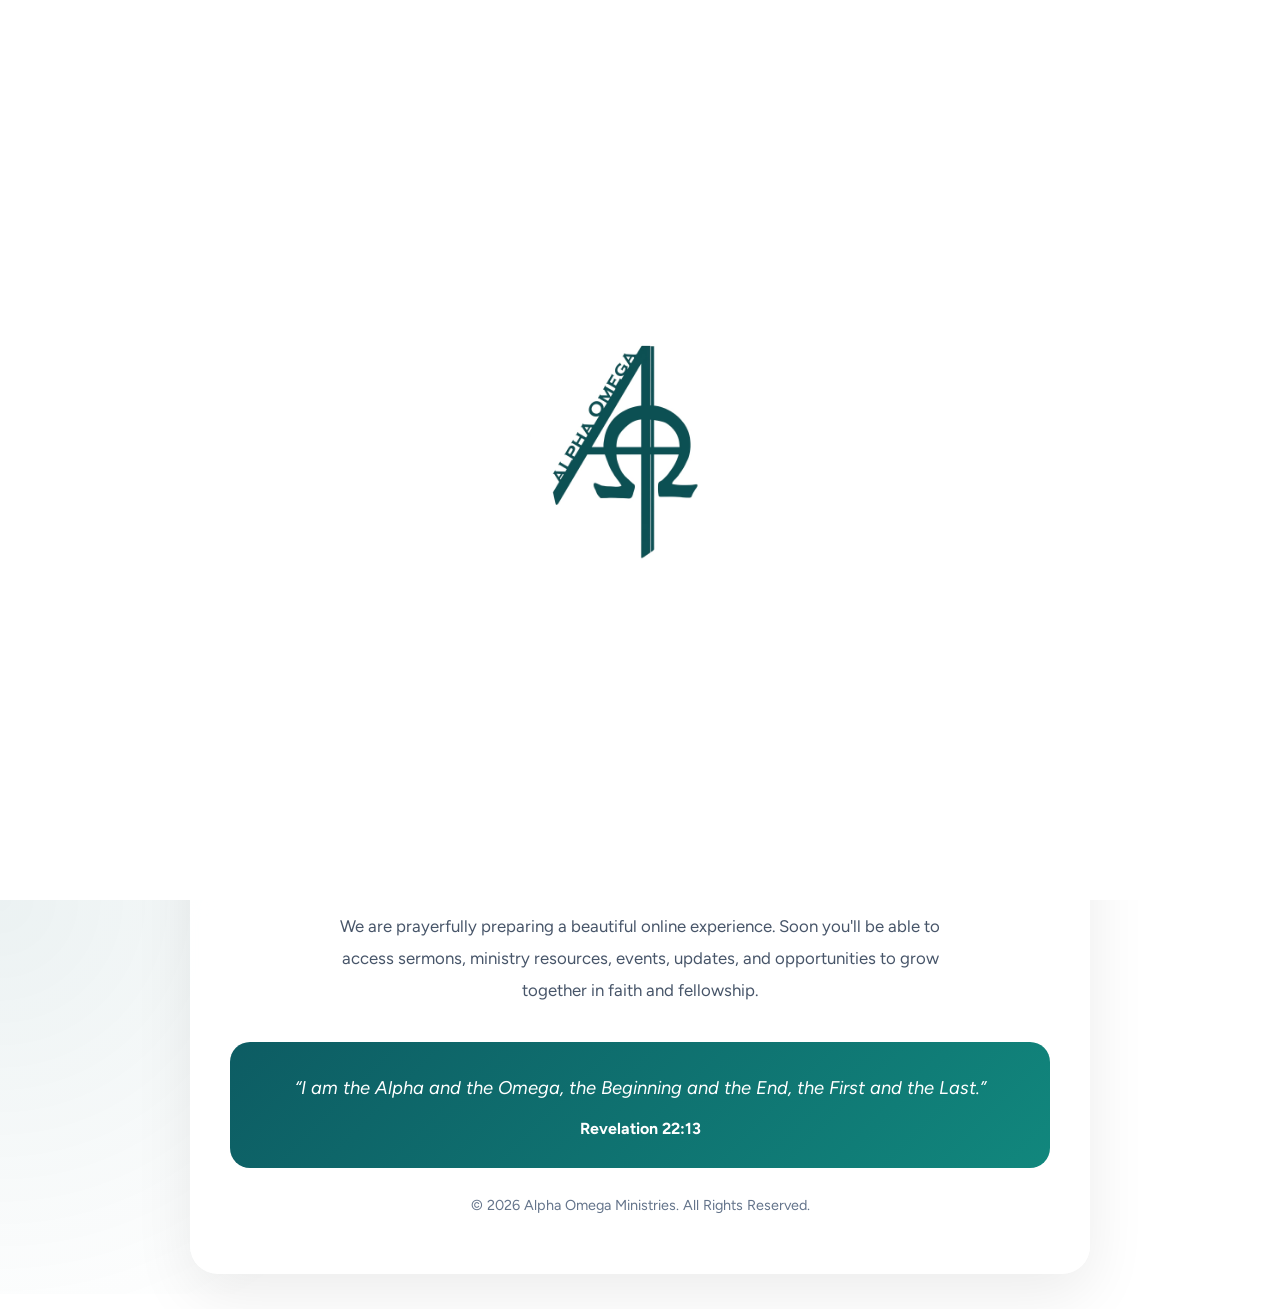
==== commit a2a12434: "Update homepage CTA layout per user edits" ====
--- a/index.html
+++ b/index.html
@@ -374,7 +374,6 @@
 
 <!-- SPECIAL EVENT CONCERT ANNOUNCEMENT CTA SECTION -->
 <div class="yotn-event-box">
-  <div class="yotn-fire-badge">✨ SPECIAL EVENT</div>
   <h2 class="yotn-title">Youth Of The Nation 2026</h2>
   <div class="yotn-subtitle">Freedom Festival</div>
   <p class="yotn-desc">
